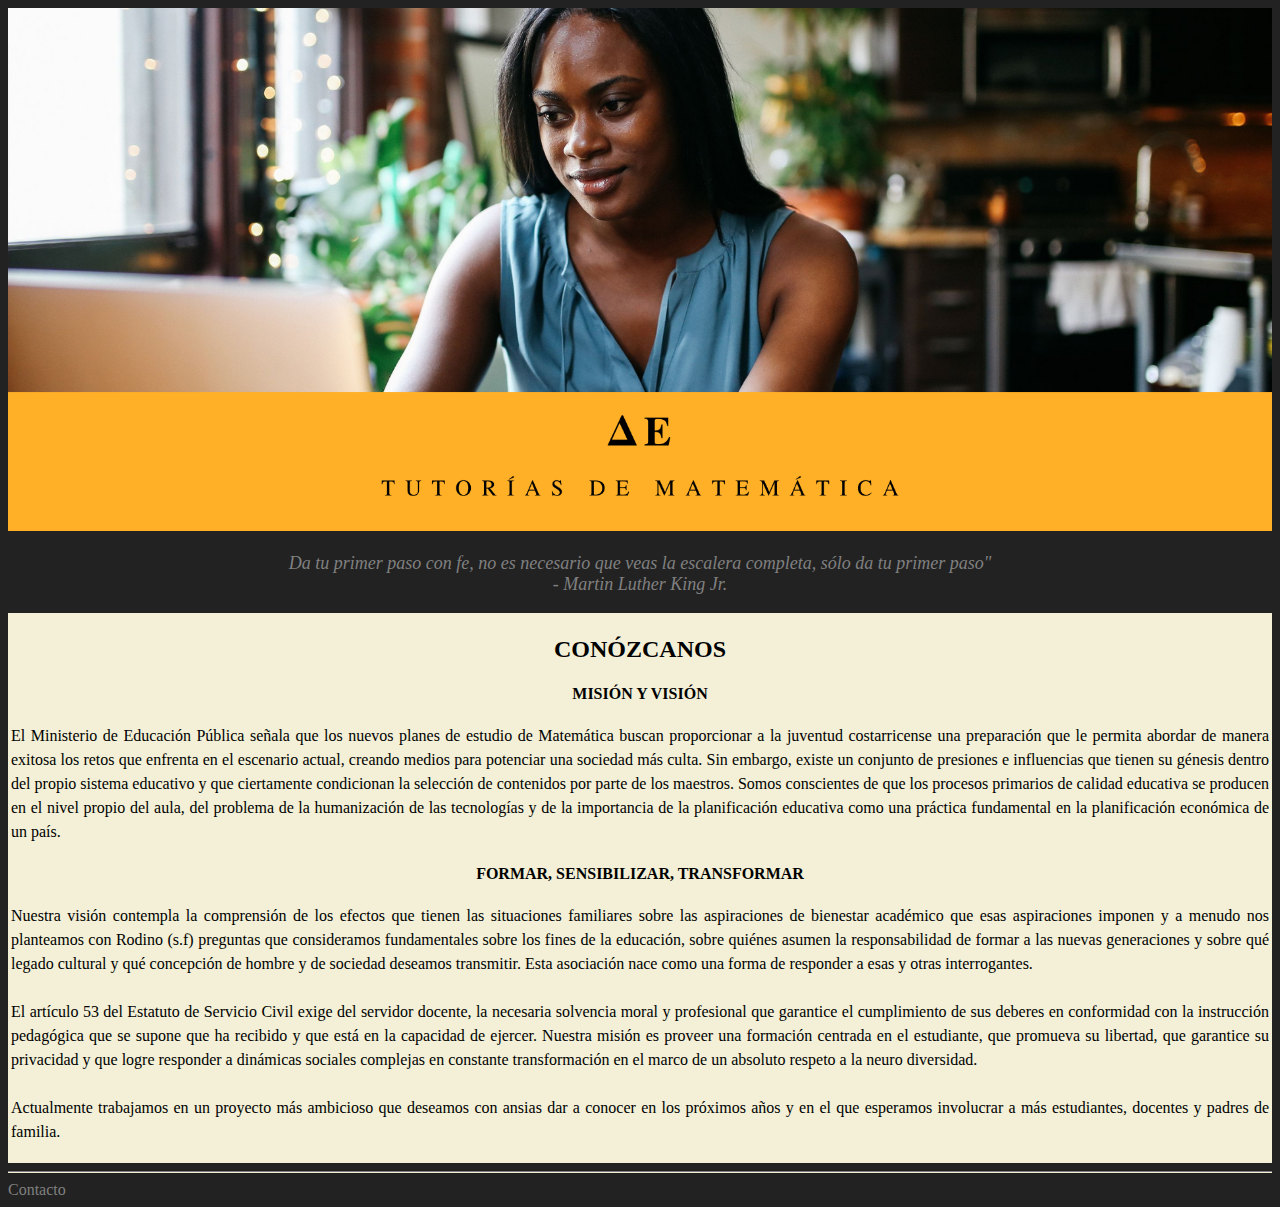
==== index.html @ b5580a93 "Add files via upload" ====
<!DOCTYPE html>
<html lang="en" dir="ltr">
  <head>
    <meta charset="utf-8">
    <title>Bienvenido(a)</title>
    <link rel="stylesheet" href="css/styles.css">
  </head>
  <body class="bgcolormainpage">
    <!-- MAIN TABLE -->
    <table>
      <!-- cover-->
      <tr>
        <img class="coverimage" src="img/fb_cover1.png" alt=""> <br>
        <center>
          <p class="mainpagequote"><em>
            Da tu primer paso con fe, no es necesario que veas la escalera completa,
            sólo da tu primer paso" <br> - Martin Luther King Jr.</em></p>
        </center>
      </tr>
      <!--content-->
      <tr>
        <table class="sitecontentrow">
          <td>
            <!-- SECTION TITLE -->
            <strong><h2>CONÓZCANOS</h2></strong>
            <!-- Subsection title-->
            <strong><h4>MISIÓN Y VISIÓN</h4></strong>
            <p class="objectdescription">
              El Ministerio de Educación Pública señala que los nuevos planes de estudio de Matemática buscan
              proporcionar a la juventud costarricense una preparación que le permita abordar de manera exitosa
              los retos que enfrenta en el escenario actual, creando medios para potenciar una sociedad más culta.
              Sin embargo, existe un conjunto de presiones e influencias que tienen su génesis dentro del propio
              sistema educativo y que ciertamente condicionan la selección de contenidos por parte de los maestros.
              Somos conscientes de que los procesos primarios de calidad educativa se producen en el nivel propio del aula,
              del problema de la humanización de las tecnologías y de la importancia de la planificación educativa como una
              práctica fundamental en la planificación económica de un país.
            </p>
            <!--Subsection title-->
            <strong><h4>FORMAR, SENSIBILIZAR, TRANSFORMAR</h4></strong>
            <p  class="objectdescription">
              Nuestra visión contempla la comprensión de los efectos que tienen las situaciones familiares sobre las aspiraciones
              de bienestar académico que esas aspiraciones imponen y a menudo nos planteamos con Rodino (s.f) preguntas que
              consideramos fundamentales sobre los fines de la educación, sobre quiénes asumen la responsabilidad de formar a las
              nuevas generaciones y sobre qué legado cultural y qué concepción de hombre y de sociedad deseamos transmitir.
              Esta asociación nace como una forma de responder a esas y otras interrogantes. <br>
              <br>
              El artículo 53 del Estatuto de Servicio Civil exige del servidor docente, la necesaria solvencia moral y profesional
              que garantice el cumplimiento de sus deberes en conformidad con la instrucción pedagógica que se supone que ha recibido
              y que está en la capacidad de ejercer. Nuestra misión es proveer una formación centrada en el estudiante, que promueva
              su libertad, que garantice su privacidad y que logre responder a dinámicas sociales complejas en constante transformación
              en el marco de un absoluto respeto a la neuro diversidad. <br>
              <br>
              Actualmente trabajamos en un proyecto más ambicioso que deseamos con ansias dar a conocer en los próximos años y en el que
              esperamos involucrar a más estudiantes, docentes y padres de familia.
            </p>
          </td>
        </table>
      </tr>
    </table>
    <!-- END OF TABLE -->
    <hr class="hrmainpage" size="3">
    <a class="anchorsmainpage" href="contacto.html">Contacto</a>
  </body>
</html>
---- css/styles.css ----
/***************** TAG SELECTORS *****************/
body{
  background-color: #222222;
}

input{
  background-color: #f9f3f3;
}

textarea{
  background-color: #f9f3f3;
}

/***************** CLASS SELECTORS *****************/
.anchorsmainpage{
  color:grey;
  text-decoration: none;
}

.bgcolormainpage{
  background-color: #222222;
}

.coverimage{
  width:100%;
}

.hrmainpage{
  border-style:solid none none none;
  height:1px;
  background-color: #f3f0d7;
}

.mainpagequote{
  color:grey;
  font-size: 18px;
}

.objectdescription{
  text-align:justify;
  line-height: 1.5;
}

.objectdescgreyletters{
  text-align:justify;
  line-height: normal;
  color:grey;
  font-size:18px; 
}

.sitecontentrow{
  text-align: center;
  background-color:#f3f0d7;
  font-family:inherit;
  width:100%;
}




/***************** ID SELECTORS *****************/
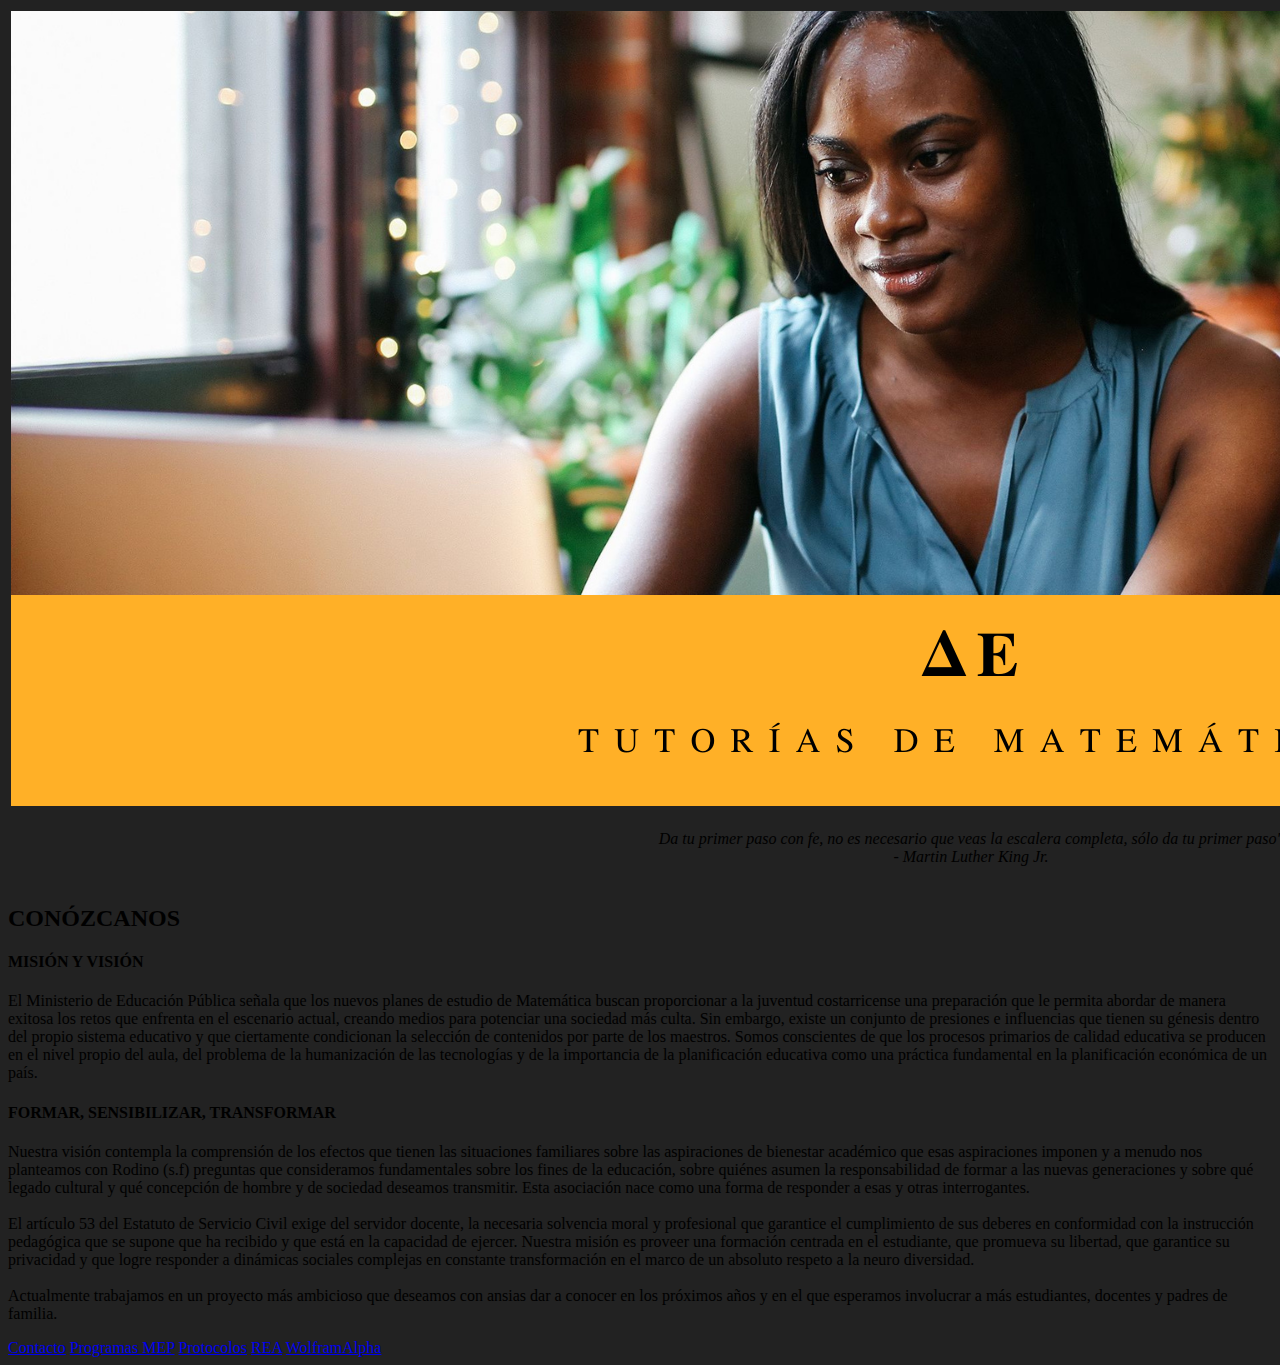
==== commit 6d5df294: "Add files via upload" ====
--- a/index.html
+++ b/index.html
@@ -4,61 +4,78 @@
     <meta charset="utf-8">
     <title>Bienvenido(a)</title>
     <link rel="stylesheet" href="css/styles.css">
+    <link rel="icon" href="img/favicon.ico">
   </head>
-  <body class="bgcolormainpage">
-    <!-- MAIN TABLE -->
-    <table>
-      <!-- cover-->
-      <tr>
-        <img class="coverimage" src="img/fb_cover1.png" alt=""> <br>
-        <center>
-          <p class="mainpagequote"><em>
-            Da tu primer paso con fe, no es necesario que veas la escalera completa,
-            sólo da tu primer paso" <br> - Martin Luther King Jr.</em></p>
-        </center>
-      </tr>
-      <!--content-->
-      <tr>
-        <table class="sitecontentrow">
+
+  <body class="mainpage">
+    <!-- TOP DIVISION -->
+    <div class="div-top-mainpage">
+
+      <table style="width:100%;">
+        <tr>
+          <td><img class="coverimage-mainpage" src="img/fb_cover1.png" alt=""></td>
+        </tr>
+        <tr>
           <td>
-            <!-- SECTION TITLE -->
-            <strong><h2>CONÓZCANOS</h2></strong>
-            <!-- Subsection title-->
-            <strong><h4>MISIÓN Y VISIÓN</h4></strong>
-            <p class="objectdescription">
-              El Ministerio de Educación Pública señala que los nuevos planes de estudio de Matemática buscan
-              proporcionar a la juventud costarricense una preparación que le permita abordar de manera exitosa
-              los retos que enfrenta en el escenario actual, creando medios para potenciar una sociedad más culta.
-              Sin embargo, existe un conjunto de presiones e influencias que tienen su génesis dentro del propio
-              sistema educativo y que ciertamente condicionan la selección de contenidos por parte de los maestros.
-              Somos conscientes de que los procesos primarios de calidad educativa se producen en el nivel propio del aula,
-              del problema de la humanización de las tecnologías y de la importancia de la planificación educativa como una
-              práctica fundamental en la planificación económica de un país.
-            </p>
-            <!--Subsection title-->
-            <strong><h4>FORMAR, SENSIBILIZAR, TRANSFORMAR</h4></strong>
-            <p  class="objectdescription">
-              Nuestra visión contempla la comprensión de los efectos que tienen las situaciones familiares sobre las aspiraciones
-              de bienestar académico que esas aspiraciones imponen y a menudo nos planteamos con Rodino (s.f) preguntas que
-              consideramos fundamentales sobre los fines de la educación, sobre quiénes asumen la responsabilidad de formar a las
-              nuevas generaciones y sobre qué legado cultural y qué concepción de hombre y de sociedad deseamos transmitir.
-              Esta asociación nace como una forma de responder a esas y otras interrogantes. <br>
-              <br>
-              El artículo 53 del Estatuto de Servicio Civil exige del servidor docente, la necesaria solvencia moral y profesional
-              que garantice el cumplimiento de sus deberes en conformidad con la instrucción pedagógica que se supone que ha recibido
-              y que está en la capacidad de ejercer. Nuestra misión es proveer una formación centrada en el estudiante, que promueva
-              su libertad, que garantice su privacidad y que logre responder a dinámicas sociales complejas en constante transformación
-              en el marco de un absoluto respeto a la neuro diversidad. <br>
-              <br>
-              Actualmente trabajamos en un proyecto más ambicioso que deseamos con ansias dar a conocer en los próximos años y en el que
-              esperamos involucrar a más estudiantes, docentes y padres de familia.
-            </p>
+            <center>
+              <p class="p-quote">
+                <em>Da tu primer paso con fe, no es necesario que veas la escalera completa,
+                sólo da tu primer paso" <br> - Martin Luther King Jr.</em>
+              </p>
+            </center>
           </td>
-        </table>
-      </tr>
-    </table>
-    <!-- END OF TABLE -->
-    <hr class="hrmainpage" size="3">
-    <a class="anchorsmainpage" href="contacto.html">Contacto</a>
+        </tr>
+      </table>
+
+    </div>
+
+    <!-- MIDDLE DIVISION -->
+
+    <div class="div-middle">
+
+      <strong><h2>CONÓZCANOS</h2></strong>
+
+      <strong><h4>MISIÓN Y VISIÓN</h4></strong>
+
+      <p class="p-descriptive">
+        El Ministerio de Educación Pública señala que los nuevos planes de estudio de Matemática buscan
+        proporcionar a la juventud costarricense una preparación que le permita abordar de manera exitosa
+        los retos que enfrenta en el escenario actual, creando medios para potenciar una sociedad más culta.
+        Sin embargo, existe un conjunto de presiones e influencias que tienen su génesis dentro del propio
+        sistema educativo y que ciertamente condicionan la selección de contenidos por parte de los maestros.
+        Somos conscientes de que los procesos primarios de calidad educativa se producen en el nivel propio del aula,
+        del problema de la humanización de las tecnologías y de la importancia de la planificación educativa como una
+        práctica fundamental en la planificación económica de un país.
+      </p>
+      <!--Subsection title-->
+      <strong><h4>FORMAR, SENSIBILIZAR, TRANSFORMAR</h4></strong>
+      <p  class="p-descriptive">
+        Nuestra visión contempla la comprensión de los efectos que tienen las situaciones familiares sobre las aspiraciones
+        de bienestar académico que esas aspiraciones imponen y a menudo nos planteamos con Rodino (s.f) preguntas que
+        consideramos fundamentales sobre los fines de la educación, sobre quiénes asumen la responsabilidad de formar a las
+        nuevas generaciones y sobre qué legado cultural y qué concepción de hombre y de sociedad deseamos transmitir.
+        Esta asociación nace como una forma de responder a esas y otras interrogantes. <br>
+        <br>
+        El artículo 53 del Estatuto de Servicio Civil exige del servidor docente, la necesaria solvencia moral y profesional
+        que garantice el cumplimiento de sus deberes en conformidad con la instrucción pedagógica que se supone que ha recibido
+        y que está en la capacidad de ejercer. Nuestra misión es proveer una formación centrada en el estudiante, que promueva
+        su libertad, que garantice su privacidad y que logre responder a dinámicas sociales complejas en constante transformación
+        en el marco de un absoluto respeto a la neuro diversidad. <br>
+        <br>
+        Actualmente trabajamos en un proyecto más ambicioso que deseamos con ansias dar a conocer en los próximos años y en el que
+        esperamos involucrar a más estudiantes, docentes y padres de familia.
+      </p>
+
+    </div>
+
+    <!-- BOTTOM DIVISION -->
+    <div class="div-bottom">
+      <a class="a-bottom" href="contacto.html">Contacto</a>
+      <a class="a-bottom" href="https://www.mep.go.cr/sites/default/files/programadeestudio/programas/matematica.pdf">Programas MEP</a>
+      <a class="a-bottom" href="https://www.mep.go.cr/protocolos-de-actuacion">Protocolos</a>
+      <a class="a-bottom" href="http://www.pgrweb.go.cr/scij/Busqueda/Normativa/Normas/nrm_texto_completo.aspx?nValor1=1&nValor2=85815">REA</a>
+      <a class="a-bottom" href="https://www.wolframalpha.com/">WolframAlpha</a>
+    </div>
+
   </body>
 </html>
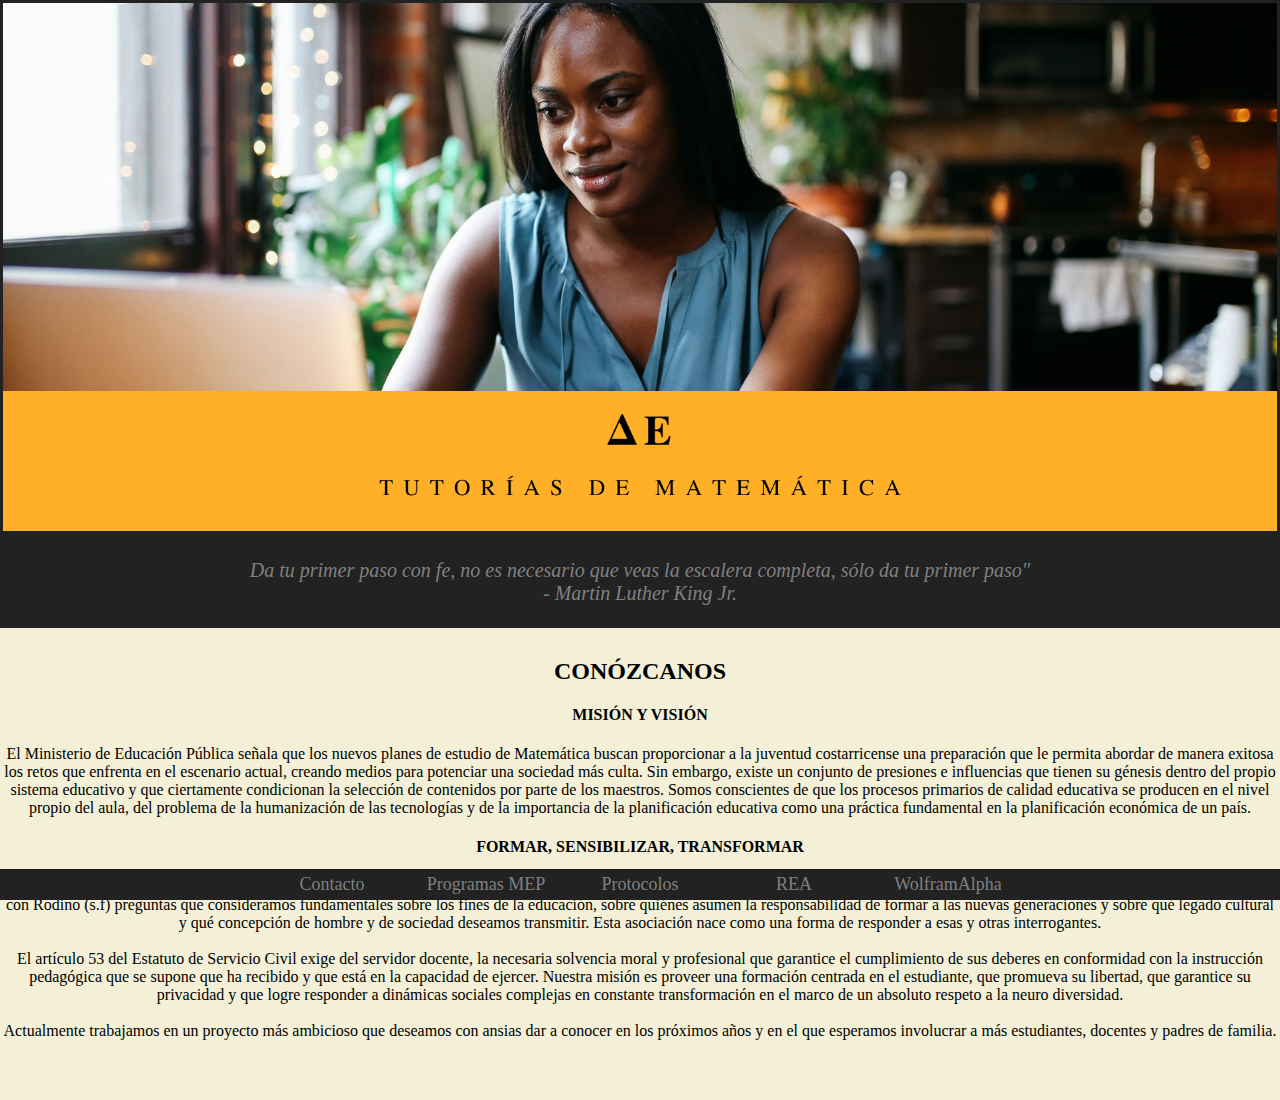
==== commit f4e7b6f6: "Add files via upload" ====
--- a/index.html
+++ b/index.html
@@ -1,81 +1,89 @@
 <!DOCTYPE html>
 <html lang="en" dir="ltr">
-  <head>
-    <meta charset="utf-8">
-    <title>Bienvenido(a)</title>
-    <link rel="stylesheet" href="css/styles.css">
-    <link rel="icon" href="img/favicon.ico">
-  </head>
 
-  <body class="mainpage">
-    <!-- TOP DIVISION -->
-    <div class="div-top-mainpage">
+<head>
+  <meta charset="utf-8">
+  <title>Bienvenido(a)</title>
+  <link rel="stylesheet" href="css/styles.css">
+  <link rel="icon" href="img/favicon.ico">
+</head>
 
-      <table style="width:100%;">
-        <tr>
-          <td><img class="coverimage-mainpage" src="img/fb_cover1.png" alt=""></td>
-        </tr>
-        <tr>
-          <td>
-            <center>
-              <p class="p-quote">
-                <em>Da tu primer paso con fe, no es necesario que veas la escalera completa,
+<body class="body-mp">
+  <!-- TOP DIVISION -->
+  <div class="div-top-mainpage">
+
+    <table style="width:100%;">
+      <tr>
+        <td><img class="coverimage-mainpage" src="img/fb_cover1.png" alt=""></td>
+      </tr>
+      <tr>
+        <td>
+          <center>
+            <p class="p-quote">
+              <em>Da tu primer paso con fe, no es necesario que veas la escalera completa,
                 sólo da tu primer paso" <br> - Martin Luther King Jr.</em>
-              </p>
-            </center>
-          </td>
-        </tr>
-      </table>
+            </p>
+          </center>
+        </td>
+      </tr>
+    </table>
 
-    </div>
+  </div>
 
-    <!-- MIDDLE DIVISION -->
+  <!-- MIDDLE DIVISION -->
 
-    <div class="div-middle">
+  <div class="div-middle">
 
-      <strong><h2>CONÓZCANOS</h2></strong>
+    <strong>
+      <h2>CONÓZCANOS</h2>
+    </strong>
 
-      <strong><h4>MISIÓN Y VISIÓN</h4></strong>
+    <strong>
+      <h4>MISIÓN Y VISIÓN</h4>
+    </strong>
 
-      <p class="p-descriptive">
-        El Ministerio de Educación Pública señala que los nuevos planes de estudio de Matemática buscan
-        proporcionar a la juventud costarricense una preparación que le permita abordar de manera exitosa
-        los retos que enfrenta en el escenario actual, creando medios para potenciar una sociedad más culta.
-        Sin embargo, existe un conjunto de presiones e influencias que tienen su génesis dentro del propio
-        sistema educativo y que ciertamente condicionan la selección de contenidos por parte de los maestros.
-        Somos conscientes de que los procesos primarios de calidad educativa se producen en el nivel propio del aula,
-        del problema de la humanización de las tecnologías y de la importancia de la planificación educativa como una
-        práctica fundamental en la planificación económica de un país.
-      </p>
-      <!--Subsection title-->
-      <strong><h4>FORMAR, SENSIBILIZAR, TRANSFORMAR</h4></strong>
-      <p  class="p-descriptive">
-        Nuestra visión contempla la comprensión de los efectos que tienen las situaciones familiares sobre las aspiraciones
-        de bienestar académico que esas aspiraciones imponen y a menudo nos planteamos con Rodino (s.f) preguntas que
-        consideramos fundamentales sobre los fines de la educación, sobre quiénes asumen la responsabilidad de formar a las
-        nuevas generaciones y sobre qué legado cultural y qué concepción de hombre y de sociedad deseamos transmitir.
-        Esta asociación nace como una forma de responder a esas y otras interrogantes. <br>
-        <br>
-        El artículo 53 del Estatuto de Servicio Civil exige del servidor docente, la necesaria solvencia moral y profesional
-        que garantice el cumplimiento de sus deberes en conformidad con la instrucción pedagógica que se supone que ha recibido
-        y que está en la capacidad de ejercer. Nuestra misión es proveer una formación centrada en el estudiante, que promueva
-        su libertad, que garantice su privacidad y que logre responder a dinámicas sociales complejas en constante transformación
-        en el marco de un absoluto respeto a la neuro diversidad. <br>
-        <br>
-        Actualmente trabajamos en un proyecto más ambicioso que deseamos con ansias dar a conocer en los próximos años y en el que
-        esperamos involucrar a más estudiantes, docentes y padres de familia.
-      </p>
+    <p class="p-descriptive">
+      El Ministerio de Educación Pública señala que los nuevos planes de estudio de Matemática buscan
+      proporcionar a la juventud costarricense una preparación que le permita abordar de manera exitosa
+      los retos que enfrenta en el escenario actual, creando medios para potenciar una sociedad más culta.
+      Sin embargo, existe un conjunto de presiones e influencias que tienen su génesis dentro del propio
+      sistema educativo y que ciertamente condicionan la selección de contenidos por parte de los maestros.
+      Somos conscientes de que los procesos primarios de calidad educativa se producen en el nivel propio del aula,
+      del problema de la humanización de las tecnologías y de la importancia de la planificación educativa como una
+      práctica fundamental en la planificación económica de un país.
+    </p>
+    <!--Subsection title-->
+    <strong>
+      <h4>FORMAR, SENSIBILIZAR, TRANSFORMAR</h4>
+    </strong>
+    <p class="p-descriptive">
+      Nuestra visión contempla la comprensión de los efectos que tienen las situaciones familiares sobre las aspiraciones
+      de bienestar académico que esas aspiraciones imponen y a menudo nos planteamos con Rodino (s.f) preguntas que
+      consideramos fundamentales sobre los fines de la educación, sobre quiénes asumen la responsabilidad de formar a las
+      nuevas generaciones y sobre qué legado cultural y qué concepción de hombre y de sociedad deseamos transmitir.
+      Esta asociación nace como una forma de responder a esas y otras interrogantes. <br>
+      <br>
+      El artículo 53 del Estatuto de Servicio Civil exige del servidor docente, la necesaria solvencia moral y profesional
+      que garantice el cumplimiento de sus deberes en conformidad con la instrucción pedagógica que se supone que ha recibido
+      y que está en la capacidad de ejercer. Nuestra misión es proveer una formación centrada en el estudiante, que promueva
+      su libertad, que garantice su privacidad y que logre responder a dinámicas sociales complejas en constante transformación
+      en el marco de un absoluto respeto a la neuro diversidad. <br>
+      <br>
+      Actualmente trabajamos en un proyecto más ambicioso que deseamos con ansias dar a conocer en los próximos años y en el que
+      esperamos involucrar a más estudiantes, docentes y padres de familia.
+    </p>
 
-    </div>
+  </div>
 
-    <!-- BOTTOM DIVISION -->
-    <div class="div-bottom">
-      <a class="a-bottom" href="contacto.html">Contacto</a>
-      <a class="a-bottom" href="https://www.mep.go.cr/sites/default/files/programadeestudio/programas/matematica.pdf">Programas MEP</a>
-      <a class="a-bottom" href="https://www.mep.go.cr/protocolos-de-actuacion">Protocolos</a>
-      <a class="a-bottom" href="http://www.pgrweb.go.cr/scij/Busqueda/Normativa/Normas/nrm_texto_completo.aspx?nValor1=1&nValor2=85815">REA</a>
-      <a class="a-bottom" href="https://www.wolframalpha.com/">WolframAlpha</a>
-    </div>
+  <!-- BOTTOM DIVISION -->
+  <div class="div-bottom">
+    <a class="a-bottom" href="contacto.html">Contacto</a>
+    <a class="a-bottom" href="https://www.mep.go.cr/sites/default/files/programadeestudio/programas/matematica.pdf">Programas MEP</a>
+    <a class="a-bottom" href="https://www.mep.go.cr/protocolos-de-actuacion">Protocolos</a>
+    <a class="a-bottom" href="http://www.pgrweb.go.cr/scij/Busqueda/Normativa/Normas/nrm_texto_completo.aspx?nValor1=1&nValor2=85815">REA</a>
+    <a class="a-bottom" href="https://www.wolframalpha.com/">WolframAlpha</a>
+  </div>
 
-  </body>
+</body>
+
 </html>
--- a/css/styles.css
+++ b/css/styles.css
@@ -1,6 +1,8 @@
 /***************** TAG SELECTORS *****************/
 body{
-  background-color: #222222;
+  background-color: #f3f0d7;
+  margin:0;
+  text-align: center;
 }
 
 input{
@@ -12,47 +14,54 @@
 }
 
 /***************** CLASS SELECTORS *****************/
-.anchorsmainpage{
+.a-bottom {
+  font-size: 18px;
+  display: inline-block;
+  width:150px;
   color:grey;
   text-decoration: none;
 }
 
-.bgcolormainpage{
+.a-bottom:hover{
+  color: #f3f0d7;
+}
+
+.coverimage-mainpage {
+  width: 100%;
+}
+
+.div-top-mainpage {
   background-color: #222222;
 }
 
-.coverimage{
+.div-top-contact {
+  background-color: #222222;
+  color:#f3f0d7;
+  position: absolute;
+  top:0;
   width:100%;
 }
 
-.hrmainpage{
-  border-style:solid none none none;
-  height:1px;
-  background-color: #f3f0d7;
+.div-middle {
+  margin: 30px auto 60px auto;
 }
 
-.mainpagequote{
-  color:grey;
-  font-size: 18px;
+.div-middle-contact {
+  margin: 120px auto 30px  auto;
 }
 
-.objectdescription{
-  text-align:justify;
-  line-height: 1.5;
+.div-bottom {
+  background-color: #222222;
+  padding-top: 5px;
+  padding-bottom: 5px;
+  position:fixed;
+  bottom:0;
+  width:100%;
 }
 
-.objectdescgreyletters{
-  text-align:justify;
-  line-height: normal;
+.p-quote {
   color:grey;
-  font-size:18px; 
-}
-
-.sitecontentrow{
-  text-align: center;
-  background-color:#f3f0d7;
-  font-family:inherit;
-  width:100%;
+  font-size: 20px;
 }
 
 
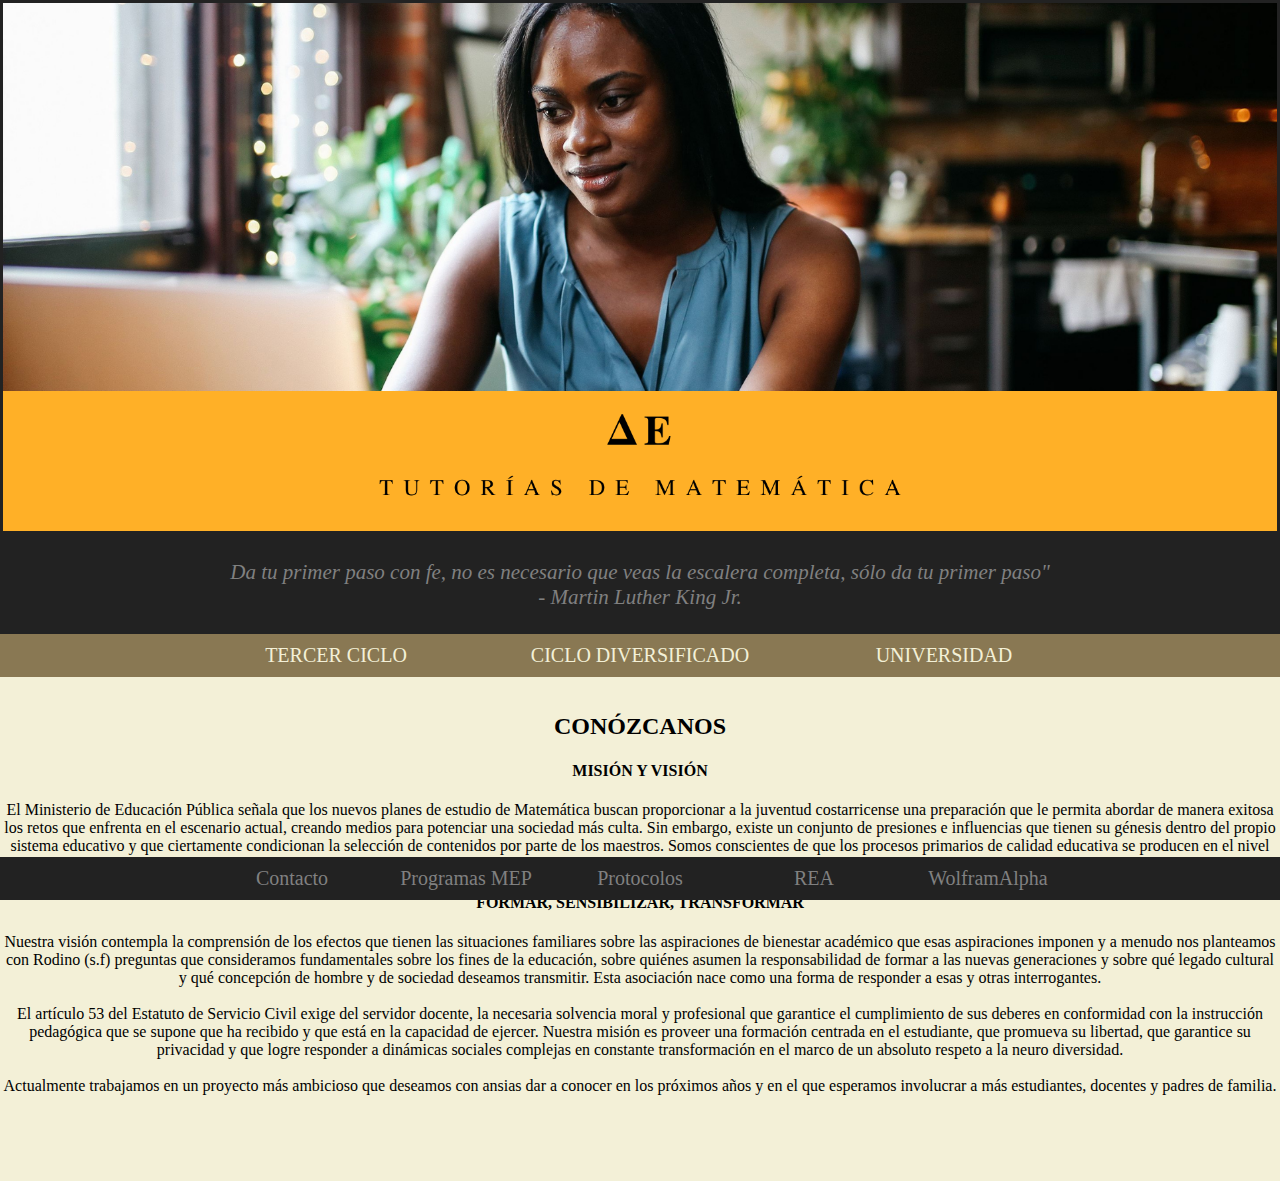
==== commit cacf7ea5: "Add files via upload" ====
--- a/index.html
+++ b/index.html
@@ -33,6 +33,14 @@
   <!-- MIDDLE DIVISION -->
 
   <div class="div-middle">
+
+    <!-- 1st sub division -->
+    <div class="div-middle-sub-top">
+      <a class="a-middle-courses" href="">TERCER CICLO</a>
+      <a class="a-middle-courses" href="">CICLO DIVERSIFICADO</a>
+      <a class="a-middle-courses" href="">UNIVERSIDAD</a>
+    </div>
+    <!-- end of sub division -->
 
     <strong>
       <h2>CONÓZCANOS</h2>
--- a/css/styles.css
+++ b/css/styles.css
@@ -6,24 +6,50 @@
 }
 
 input{
-  background-color: #f9f3f3;
+  background-color: #F3F0D7;
+/*  background-color: #f9f3f3; */
 }
 
 textarea{
-  background-color: #f9f3f3;
+  background-color: #F3F0D7;
+/*  background-color: #f9f3f3; */
 }
 
 /***************** CLASS SELECTORS *****************/
 .a-bottom {
-  font-size: 18px;
+  font-size: 20px;
   display: inline-block;
-  width:150px;
+  width:170px;
   color:grey;
   text-decoration: none;
 }
 
-.a-bottom:hover{
+.a-bottom:hover {
   color: #f3f0d7;
+}
+
+.a-fblink {
+  color:#222222;
+}
+
+.a-fblink:hover {
+  color: grey;
+}
+
+.a-middle-courses {
+  font-size: 20px;
+  display: inline-block;
+  width:300px;
+  color:#f3f0d7;
+  text-decoration: none;
+}
+
+.body-contact {
+  background-image: url(https://napacentre.com.au/wp-content/uploads/2014/04/Autism-Awareness.jpg);
+  background-size:cover;
+  width:100%;
+  background-attachment:fixed; /*this enlarges the whole thing*/
+  background-repeat: no-repeat;
 }
 
 .coverimage-mainpage {
@@ -43,28 +69,48 @@
 }
 
 .div-middle {
-  margin: 30px auto 60px auto;
+  padding-top: 60px;
+  padding-bottom: 40px;
+  margin-bottom: 30px;
+  position: relative;
+}
+
+.div-middle-sub-top {
+  background-color: #897853;
+  padding-top: 10px;
+  padding-bottom: 10px;
+  position:absolute;
+  top:0;
+  width:100%;
 }
 
 .div-middle-contact {
-  margin: 120px auto 30px  auto;
+  padding-top: 90px;
+  padding-bottom: 90px;
 }
 
 .div-bottom {
   background-color: #222222;
-  padding-top: 5px;
-  padding-bottom: 5px;
+  padding-top: 10px;
+  padding-bottom: 10px;
   position:fixed;
   bottom:0;
   width:100%;
 }
 
+.fsize-contactpage {
+  font-size: 20px;
+}
+
 .p-quote {
   color:grey;
-  font-size: 20px;
+  font-size: 21px;
 }
 
 
 
 
+
+
+
 /***************** ID SELECTORS *****************/
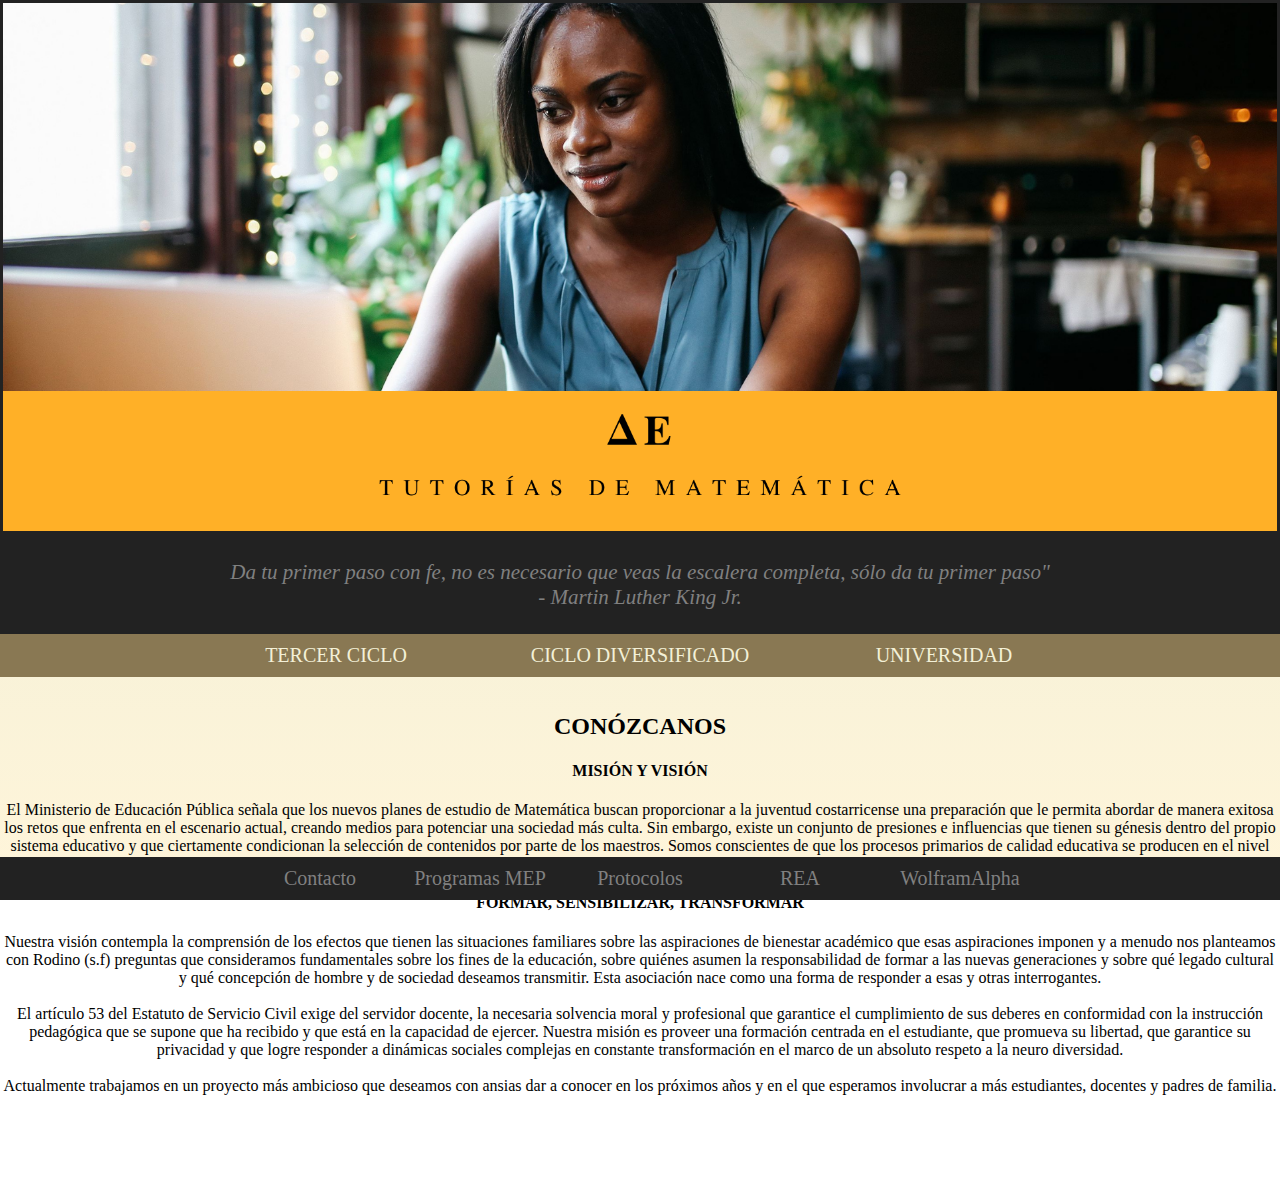
==== commit 280128d5: "Add files via upload" ====
--- a/index.html
+++ b/index.html
@@ -36,9 +36,11 @@
 
     <!-- 1st sub division -->
     <div class="div-middle-sub-top">
-      <a class="a-middle-courses" href="">TERCER CICLO</a>
-      <a class="a-middle-courses" href="">CICLO DIVERSIFICADO</a>
-      <a class="a-middle-courses" href="">UNIVERSIDAD</a>
+
+      <a class="a-middle-courses" href="ciclo-tercer.html">TERCER CICLO</a>
+      <a class="a-middle-courses" href="ciclo-diversificado.html">CICLO DIVERSIFICADO</a>
+      <a class="a-middle-courses" href="ciclo-universidad.html">UNIVERSIDAD</a>
+
     </div>
     <!-- end of sub division -->
 
@@ -85,11 +87,14 @@
 
   <!-- BOTTOM DIVISION -->
   <div class="div-bottom">
+    <table class="table-anchors">
+
     <a class="a-bottom" href="contacto.html">Contacto</a>
     <a class="a-bottom" href="https://www.mep.go.cr/sites/default/files/programadeestudio/programas/matematica.pdf">Programas MEP</a>
     <a class="a-bottom" href="https://www.mep.go.cr/protocolos-de-actuacion">Protocolos</a>
     <a class="a-bottom" href="http://www.pgrweb.go.cr/scij/Busqueda/Normativa/Normas/nrm_texto_completo.aspx?nValor1=1&nValor2=85815">REA</a>
     <a class="a-bottom" href="https://www.wolframalpha.com/">WolframAlpha</a>
+
   </div>
 
 </body>
--- a/css/styles.css
+++ b/css/styles.css
@@ -1,8 +1,9 @@
 /***************** TAG SELECTORS *****************/
 body{
-  background-color: #f3f0d7;
+  background-image: linear-gradient(180deg,#D8B384,#F3F0D7,#FFF5DA);
+  background-attachment: fixed;
+  text-align: center;
   margin:0;
-  text-align: center;
 }
 
 input{
@@ -19,7 +20,7 @@
 .a-bottom {
   font-size: 20px;
   display: inline-block;
-  width:170px;
+  width:160px;
   color:grey;
   text-decoration: none;
 }
@@ -42,6 +43,10 @@
   width:300px;
   color:#f3f0d7;
   text-decoration: none;
+}
+
+.a-middle-courses:hover {
+  color:#222222;
 }
 
 .body-contact {
